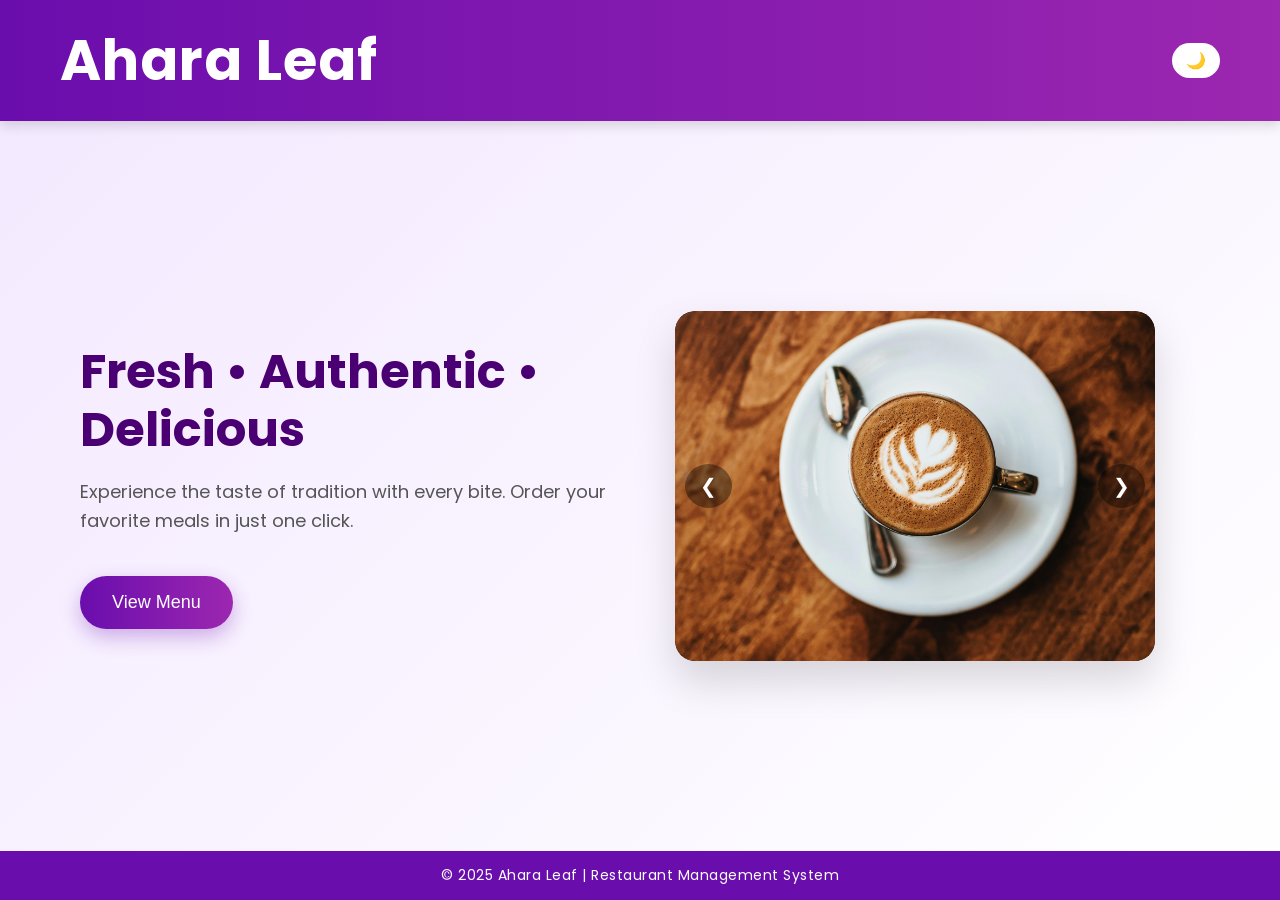
==== index.html @ 31cb1139 "Initial frontend deployment" ====
<!DOCTYPE html>
<html lang="en">

<head>
    <meta charset="UTF-8">
    <meta name="viewport" content="width=device-width, initial-scale=1.0">
    <title>Ahara Leaf | Home</title>
    <link rel="stylesheet" href="./style.css">
    <link href="https://fonts.googleapis.com/css2?family=Poppins:wght@300;400;600;700&display=swap" rel="stylesheet">
</head>

<body>
    <header>
        <h1 class="logo">Ahara Leaf</h1>

        <div class="header-buttons">
            <button id="themeToggle">🌙</button>
            <button id="adminLogin" class="hidden" onclick="redirectToLogin()">Admin Login</button>
        </div>
    </header>

    <main class="container">
        <div class="content">
            <h2>Fresh • Authentic • Delicious</h2>
            <p>Experience the taste of tradition with every bite. Order your favorite meals in just one click.</p>

            <div class="buttons">
                <button class="primary-btn" onclick="redirectToMenuHomepage()">View Menu</button>
            </div>
        </div>

        <div class="image-section">
            <div class="carousel">
                <div class="slides">
                    <img src="./homepage-img.jpg" class="slide active">
                    <img src="./homepage-img2.jpg" class="slide">
                    <img src="./homepage-img3.jpg" class="slide">
                    <img src="./homepage-img4.jpg" class="slide active">
                </div>

                <button class="prev">&#10094;</button>
                <button class="next">&#10095;</button>
            </div>
        </div>
    </main>

    <footer>
        © 2025 Ahara Leaf | Restaurant Management System
    </footer>

    <script>
        function redirectToLogin() {
            window.location.href = "login/login.html";
        }
        function redirectToMenuHomepage() {
            window.location.href = "menu/menu-homepage.html";
        }
        document.addEventListener("keydown", function (event) {
            if (event.ctrlKey && event.shiftKey && event.key === "L") {
                let adminLogin = document.getElementById("adminLogin");
                adminLogin.classList.toggle("hidden");
            }
        });

        // DARK MODE TOGGLE
        const themeToggle = document.getElementById("themeToggle");

        // Load saved theme
        if (localStorage.getItem("theme") === "dark") {
            document.body.classList.add("dark-mode");
            themeToggle.textContent = "☀️";
        }

        themeToggle.addEventListener("click", () => {
            document.body.classList.toggle("dark-mode");

            if (document.body.classList.contains("dark-mode")) {
                localStorage.setItem("theme", "dark");
                themeToggle.textContent = "☀️";
            } else {
                localStorage.setItem("theme", "light");
                themeToggle.textContent = "🌙";
            }
        });

        // IMAGE CAROUSEL
        const slides = document.querySelectorAll(".slide");
        const nextBtn = document.querySelector(".next");
        const prevBtn = document.querySelector(".prev");

        let currentIndex = 0;

        function showSlide(index) {
            slides.forEach(slide => slide.classList.remove("active"));
            slides[index].classList.add("active");
        }

        function nextSlide() {
            currentIndex = (currentIndex + 1) % slides.length;
            showSlide(currentIndex);
        }

        function prevSlide() {
            currentIndex = (currentIndex - 1 + slides.length) % slides.length;
            showSlide(currentIndex);
        }

        nextBtn.addEventListener("click", nextSlide);
        prevBtn.addEventListener("click", prevSlide);

        // Auto slide every 4 seconds
        setInterval(nextSlide, 4000);
    </script>
</body>

</html>
---- style.css ----
/* RESET */
* {
    margin: 0;
    padding: 0;
    box-sizing: border-box;
}

html, body {
    height: 100%;
    font-family: 'Poppins', sans-serif;
}

/* BODY BACKGROUND */
body {
    display: flex;
    flex-direction: column;
    background: linear-gradient(135deg, #f3e8ff, #ffffff);
}

/* HEADER */
header {
    background: linear-gradient(90deg, #6a0dad, #9c27b0);
    color: white;
    padding: 18px 60px;
    font-size: 28px;
    font-weight: 600;
    display: flex;
    align-items: center;
    justify-content: space-between;
    box-shadow: 0 4px 12px rgba(0, 0, 0, 0.15);
}

.logo {
    letter-spacing: 1px;
}

/* FOOTER */
footer {
    background: #6a0dad;
    color: white;
    padding: 14px;
    font-size: 14px;
    text-align: center;
    letter-spacing: 0.5px;
}

/* MAIN CONTAINER */
.container {
    flex: 1;
    display: flex;
    align-items: center;
    justify-content: space-between;
    padding: 0 80px;
}

/* CONTENT SECTION */
.content {
    flex: 1;
    max-width: 550px;
    animation: fadeIn 1s ease-in-out;
}

.content h2 {
    font-size: 48px;
    font-weight: 700;
    color: #4a0072;
    line-height: 1.2;
}

.content p {
    font-size: 18px;
    color: #555;
    margin-top: 20px;
    line-height: 1.6;
}

/* BUTTON SECTION */
.buttons {
    margin-top: 40px;
}

.primary-btn {
    background: linear-gradient(90deg, #6a0dad, #9c27b0);
    color: white;
    border: none;
    padding: 16px 32px;
    font-size: 18px;
    font-weight: 500;
    border-radius: 30px;
    cursor: pointer;
    transition: all 0.3s ease;
    box-shadow: 0 8px 20px rgba(106, 13, 173, 0.3);
}

.primary-btn:hover {
    transform: translateY(-4px);
    box-shadow: 0 12px 25px rgba(106, 13, 173, 0.4);
}

/* ADMIN BUTTON */
#adminLogin {
    background-color: #ffcc00;
    color: black;
    font-size: 15px;
    padding: 10px 20px;
    border-radius: 20px;
    transition: 0.3s ease;
}

#adminLogin:hover {
    background-color: #e6b800;
}

.hidden {
    display: none;
}

/* IMAGE SECTION */
.image-section {
    flex: 1;
    display: flex;
    justify-content: center;
    align-items: center;
}

.image-section img {
    max-height: 70vh;
    max-width: 480px;
    border-radius: 20px;
    box-shadow: 0 20px 40px rgba(0, 0, 0, 0.15);
    transition: transform 0.5s ease;
}

.image-section img:hover {
    transform: scale(1.05);
}

/* ANIMATIONS */
@keyframes fadeIn {
    from {
        opacity: 0;
        transform: translateY(30px);
    }
    to {
        opacity: 1;
        transform: translateY(0);
    }
}

/* RESPONSIVE DESIGN */
@media (max-width: 992px) {
    .container {
        flex-direction: column;
        text-align: center;
        padding: 40px;
    }

    .image-section {
        margin-top: 40px;
    }

    .content h2 {
        font-size: 36px;
    }
}

/* HEADER BUTTON GROUP */
.header-buttons {
    display: flex;
    gap: 15px;
    align-items: center;
}

/* THEME TOGGLE BUTTON */
#themeToggle {
    background: white;
    color: #6a0dad;
    border: none;
    padding: 8px 14px;
    border-radius: 50px;
    cursor: pointer;
    font-size: 16px;
    transition: 0.3s ease;
}

#themeToggle:hover {
    transform: scale(1.1);
}

/* ================= DARK MODE ================= */

body.dark-mode {
    background: linear-gradient(135deg, #1e1e1e, #2b2b2b);
    color: white;
}

body.dark-mode header {
    background: linear-gradient(90deg, #2b2b2b, #3a3a3a);
}

body.dark-mode footer {
    background: #1e1e1e;
}

body.dark-mode .content h2 {
    color: #ffffff;
}

body.dark-mode .content p {
    color: #cccccc;
}

body.dark-mode .primary-btn {
    background: linear-gradient(90deg, #bb86fc, #9c27b0);
}

body.dark-mode #themeToggle {
    background: #333;
    color: white;
}

/* ================= CAROUSEL ================= */

.carousel {
    position: relative;
    width: 480px;
    height: 350px;
    overflow: hidden;
    border-radius: 20px;
    box-shadow: 0 20px 40px rgba(0, 0, 0, 0.15);
}

.slides {
    position: relative;
    width: 100%;
    height: 100%;
}

.slide {
    position: absolute;
    width: 100%;
    height: 100%;
    object-fit: cover;
    opacity: 0;
    transition: opacity 0.8s ease-in-out;
}

.slide.active {
    opacity: 1;
}

/* NAVIGATION BUTTONS */
.prev, .next {
    position: absolute;
    top: 50%;
    transform: translateY(-50%);
    background: rgba(0, 0, 0, 0.4);
    color: white;
    border: none;
    padding: 10px 15px;
    cursor: pointer;
    font-size: 20px;
    border-radius: 50%;
    transition: 0.3s;
}

.prev:hover, .next:hover {
    background: rgba(0, 0, 0, 0.7);
}

.prev {
    left: 10px;
}

.next {
    right: 10px;
}

/* RESPONSIVE */
@media (max-width: 992px) {
    .carousel {
        width: 100%;
        height: 280px;
    }
}
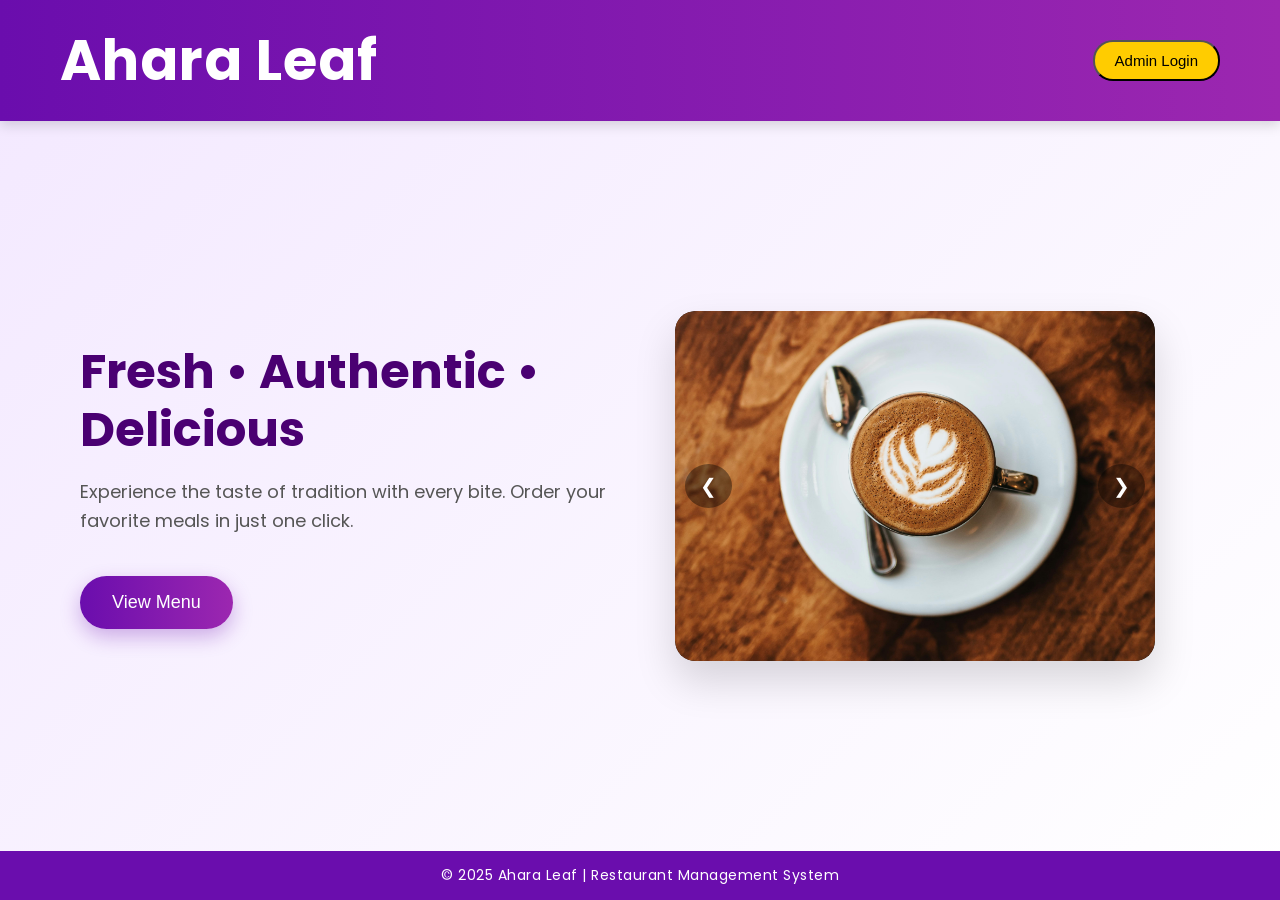
==== commit 1a95d1a9: "changes" ====
--- a/index.html
+++ b/index.html
@@ -14,8 +14,7 @@
         <h1 class="logo">Ahara Leaf</h1>
 
         <div class="header-buttons">
-            <button id="themeToggle">🌙</button>
-            <button id="adminLogin" class="hidden" onclick="redirectToLogin()">Admin Login</button>
+            <button id="adminLogin" onclick="redirectToLogin()">Admin Login</button>
         </div>
     </header>
 
@@ -55,13 +54,14 @@
         function redirectToMenuHomepage() {
             window.location.href = "menu/menu-homepage.html";
         }
-        document.addEventListener("keydown", function (event) {
+        /*document.addEventListener("keydown", function (event) {
             if (event.ctrlKey && event.shiftKey && event.key === "L") {
                 let adminLogin = document.getElementById("adminLogin");
                 adminLogin.classList.toggle("hidden");
             }
-        });
+        });*/
 
+        /*
         // DARK MODE TOGGLE
         const themeToggle = document.getElementById("themeToggle");
 
@@ -82,6 +82,7 @@
                 themeToggle.textContent = "🌙";
             }
         });
+        */
 
         // IMAGE CAROUSEL
         const slides = document.querySelectorAll(".slide");
--- a/style.css
+++ b/style.css
@@ -171,24 +171,10 @@
     align-items: center;
 }
 
-/* THEME TOGGLE BUTTON */
-#themeToggle {
-    background: white;
-    color: #6a0dad;
-    border: none;
-    padding: 8px 14px;
-    border-radius: 50px;
-    cursor: pointer;
-    font-size: 16px;
-    transition: 0.3s ease;
-}
-
-#themeToggle:hover {
-    transform: scale(1.1);
-}
+
 
 /* ================= DARK MODE ================= */
-
+/*
 body.dark-mode {
     background: linear-gradient(135deg, #1e1e1e, #2b2b2b);
     color: white;
@@ -218,7 +204,7 @@
     background: #333;
     color: white;
 }
-
+*/
 /* ================= CAROUSEL ================= */
 
 .carousel {
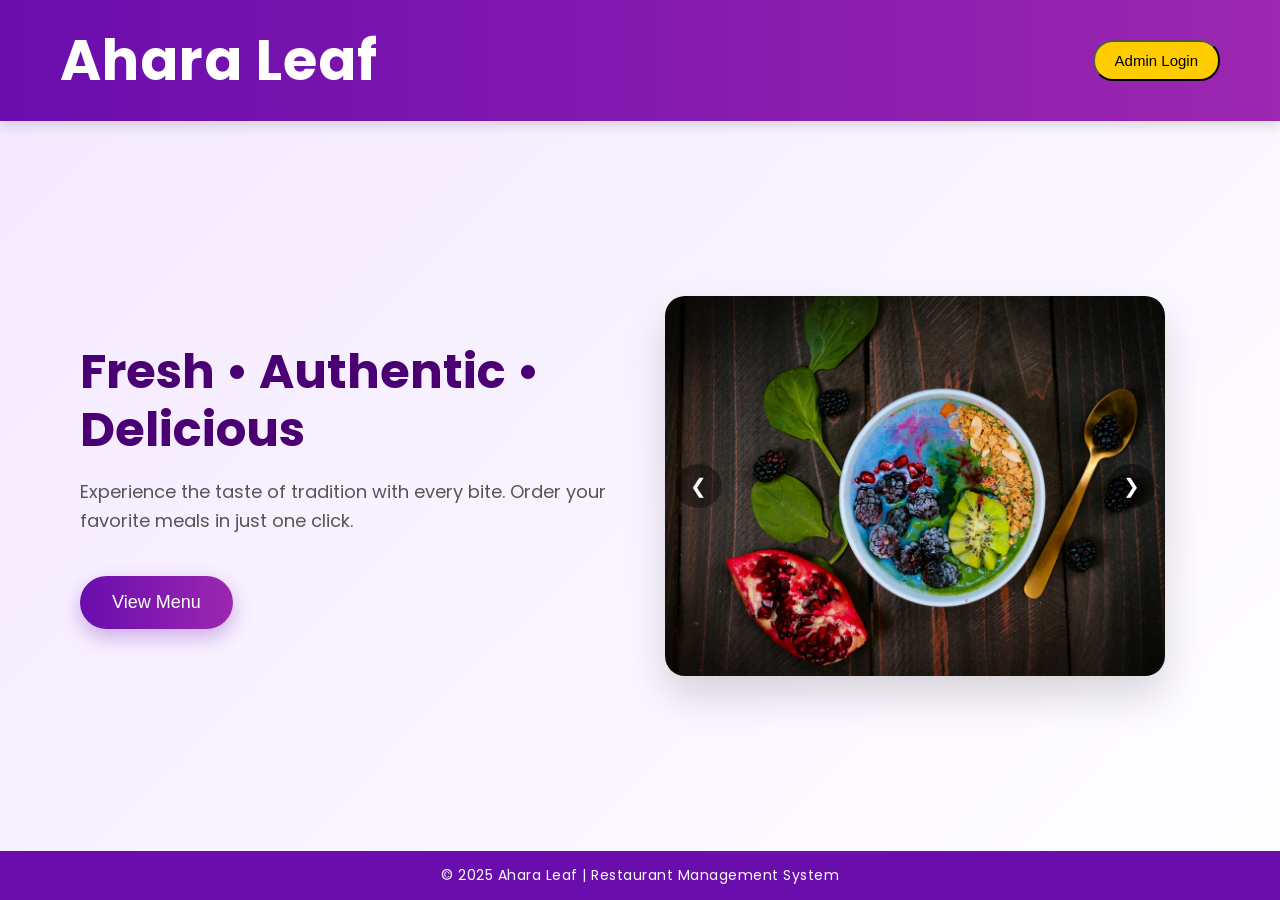
==== commit 24f76f5d: "other changes" ====
--- a/index.html
+++ b/index.html
@@ -34,7 +34,7 @@
                     <img src="./homepage-img.jpg" class="slide active">
                     <img src="./homepage-img2.jpg" class="slide">
                     <img src="./homepage-img3.jpg" class="slide">
-                    <img src="./homepage-img4.jpg" class="slide active">
+                    <img src="./homepage-img4.jpg" class="slide">
                 </div>
 
                 <button class="prev">&#10094;</button>
--- a/style.css
+++ b/style.css
@@ -123,94 +123,13 @@
     align-items: center;
 }
 
-.image-section img {
-    max-height: 70vh;
-    max-width: 480px;
-    border-radius: 20px;
-    box-shadow: 0 20px 40px rgba(0, 0, 0, 0.15);
-    transition: transform 0.5s ease;
-}
-
-.image-section img:hover {
-    transform: scale(1.05);
-}
-
-/* ANIMATIONS */
-@keyframes fadeIn {
-    from {
-        opacity: 0;
-        transform: translateY(30px);
-    }
-    to {
-        opacity: 1;
-        transform: translateY(0);
-    }
-}
-
-/* RESPONSIVE DESIGN */
-@media (max-width: 992px) {
-    .container {
-        flex-direction: column;
-        text-align: center;
-        padding: 40px;
-    }
-
-    .image-section {
-        margin-top: 40px;
-    }
-
-    .content h2 {
-        font-size: 36px;
-    }
-}
-
-/* HEADER BUTTON GROUP */
-.header-buttons {
-    display: flex;
-    gap: 15px;
-    align-items: center;
-}
-
-
-
-/* ================= DARK MODE ================= */
-/*
-body.dark-mode {
-    background: linear-gradient(135deg, #1e1e1e, #2b2b2b);
-    color: white;
-}
-
-body.dark-mode header {
-    background: linear-gradient(90deg, #2b2b2b, #3a3a3a);
-}
-
-body.dark-mode footer {
-    background: #1e1e1e;
-}
-
-body.dark-mode .content h2 {
-    color: #ffffff;
-}
-
-body.dark-mode .content p {
-    color: #cccccc;
-}
-
-body.dark-mode .primary-btn {
-    background: linear-gradient(90deg, #bb86fc, #9c27b0);
-}
-
-body.dark-mode #themeToggle {
-    background: #333;
-    color: white;
-}
-*/
 /* ================= CAROUSEL ================= */
-
 .carousel {
     position: relative;
-    width: 480px;
-    height: 350px;
+    width: 100%;
+    max-width: 500px;
+    height: 380px;
+    aspect-ratio: 16/9; /* responsive height */
     overflow: hidden;
     border-radius: 20px;
     box-shadow: 0 20px 40px rgba(0, 0, 0, 0.15);
@@ -224,6 +143,8 @@
 
 .slide {
     position: absolute;
+    top: 0;
+    left: 0;
     width: 100%;
     height: 100%;
     object-fit: cover;
@@ -262,10 +183,56 @@
     right: 10px;
 }
 
-/* RESPONSIVE */
+/* HEADER BUTTON GROUP */
+.header-buttons {
+    display: flex;
+    gap: 15px;
+    align-items: center;
+}
+
+/* ANIMATIONS */
+@keyframes fadeIn {
+    from {
+        opacity: 0;
+        transform: translateY(30px);
+    }
+    to {
+        opacity: 1;
+        transform: translateY(0);
+    }
+}
+
+/* ================= RESPONSIVE ================= */
 @media (max-width: 992px) {
+    .container {
+        flex-direction: column;
+        text-align: center;
+        padding: 20px;
+    }
+
+    .image-section {
+        margin-top: 30px;
+        width: 100%;
+        display: flex;
+        justify-content: center;
+        align-items: center;
+    }
+
     .carousel {
         width: 100%;
+        max-width: 400px;
+        aspect-ratio: 16/9;
         height: 280px;
     }
+
+    .carousel img {
+        width: 100%;
+        height: 100%;
+        object-fit: cover;
+        border-radius: 15px;
+    }
+
+    .content h2 {
+        font-size: 28px;
+    }
 }
